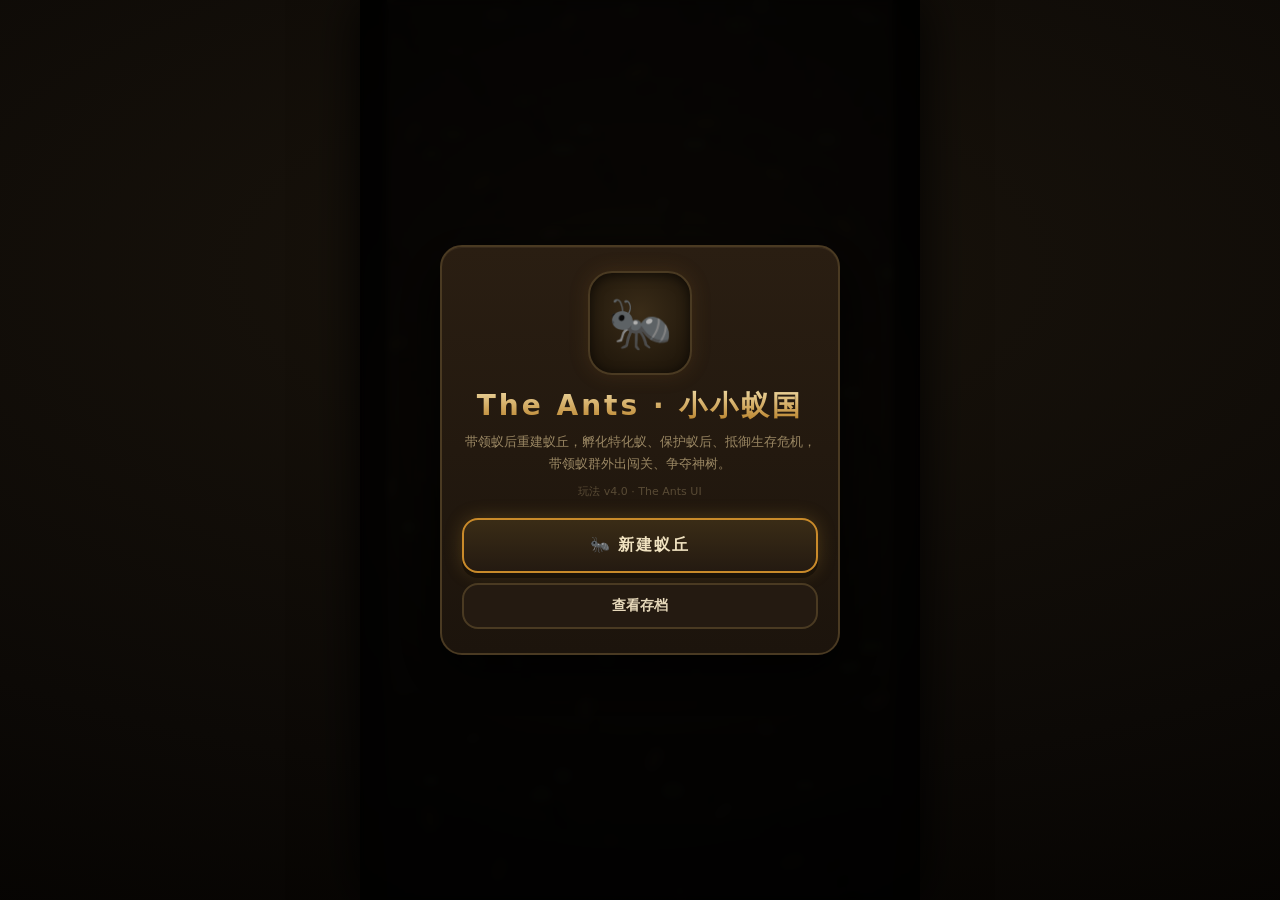
==== index.html @ 5efb3ebf "建筑只能建在已挖通道里(?v=30):泥土格不能直接建(提示先挖地道), 挖暴露面泥土→通道→建; 理顺挖/建流程" ====
<!DOCTYPE html>
<html lang="zh-CN">
<head>
<meta charset="UTF-8" />
<meta name="viewport" content="width=device-width, initial-scale=1.0, maximum-scale=1.0, user-scalable=no, viewport-fit=cover" />
<link rel="stylesheet" href="style.css?v=30" />
<title>The Ants · 小小蚁国</title>
</head>
<body>
<div id="app">
  <header id="hud" class="hidden">
    <button id="btn-back" aria-label="返回">←</button>
    <div class="stat"><span class="ico">🌿</span><b id="hud-food">0</b><i id="hud-cap"></i></div>
    <div class="stat" id="hud-w"><span class="ico">🐜</span><b id="hud-worker">0</b><i id="hud-wcap"></i></div>
    <div class="stat" id="hud-s"><span class="ico">⚔️</span><b id="hud-soldier">0</b><i id="hud-scap"></i></div>
    <div class="stat" id="hud-b"><span class="ico">🧱</span><b id="hud-blocks">0</b></div>
    <div class="stat" id="hud-j"><span class="ico">🧪</span><b id="hud-jelly">0</b></div>
    <div class="stat" id="hud-l"><span class="ico">🥚</span><b id="hud-larva">0</b></div>
    <div class="stat" id="hud-extra"></div>
  </header>

  <main id="stage">
    <canvas id="cv"></canvas>
    <div id="toast" class="toast"></div>
    <div id="overlay" class="overlay hidden"><div class="overlay-card" id="overlay-card"></div></div>
    <div id="zoomctl" class="hidden">
      <button id="z-in" aria-label="放大">＋</button>
      <button id="z-out" aria-label="缩小">－</button>
      <button id="z-reset" aria-label="复位">↺</button>
    </div>
  </main>

  <nav id="bottom" class="hidden">
    <div id="bottom-content"></div>
  </nav>
</div>
<script src="game.js?v=30"></script>
</body>
</html>
---- style.css ----
*{margin:0;padding:0;box-sizing:border-box;-webkit-tap-highlight-color:transparent;}
:root{
  --soil:#241a11;
  --page1:#15100a; --page2:#0c0906;
  --panel:#241a11; --panel2:#2e2114; --line:#4a3a22; --wood:#6a4f2a;
  --amber:#c98a2a; --amber2:#e0a845; --amber3:#8a5a18;
  --leaf:#6a7a3a; --leaf2:#4a5a28; --danger:#c04a3a;
  --ink:#e6d8ba; --muted:#9a8763;
}
html,body{height:100%;}
body{
  background:radial-gradient(120% 80% at 50% 30%,#1a140c 0%,#0c0906 70%,#060402 100%);
  background-attachment:fixed;
  color:var(--ink);
  font-family:"PingFang SC","Hiragino Sans GB","Microsoft YaHei","Nunito",system-ui,sans-serif;
  overflow:hidden; user-select:none; -webkit-user-select:none; overscroll-behavior:none; touch-action:manipulation;
}
#app{
  position:fixed; top:0; right:0; bottom:0; left:0; display:flex; flex-direction:column;
  max-width:560px; margin:0 auto; background:#14100b;
  padding-top:env(safe-area-inset-top); padding-bottom:env(safe-area-inset-bottom);
  box-shadow:0 0 50px rgba(0,0,0,.9);
}
.hidden{display:none !important;}

/* HUD（暗色资源条） */
#hud{
  display:flex; align-items:center; gap:6px; padding:8px 10px;
  background:linear-gradient(180deg,#241a11,#1a120a); border-bottom:1px solid var(--line);
  box-shadow:0 3px 12px rgba(0,0,0,.6); z-index:5; flex:0 0 auto;
}
.stat{
  display:flex; align-items:center; gap:3px; font-size:13px; line-height:1;
  padding:6px 8px; background:#2e2114; border:1px solid var(--line); border-radius:11px;
  color:var(--ink); white-space:nowrap; box-shadow:0 2px 4px rgba(0,0,0,.4);
}
.stat .ico{font-size:12px;}
.stat b{color:var(--amber2); font-weight:800;}
.stat i{font-style:normal; color:var(--muted); font-size:10px;}
#hud-extra{color:var(--muted); font-size:11px; margin-left:auto; font-weight:600;}
#btn-back{
  background:#2e2114; color:var(--ink); border:1px solid var(--line); border-radius:11px;
  width:34px; height:34px; font-size:16px; cursor:pointer; flex:0 0 auto;
  box-shadow:0 2px 4px rgba(0,0,0,.5);
}
#btn-back:active{transform:scale(.92);}

/* stage */
#stage{position:relative; flex:1 1 auto; min-height:0; overflow:hidden; background:#0a0704;}
#cv{display:block; width:100%; height:100%; touch-action:none;}
/* 地图缩放控件 */
#zoomctl{position:absolute; right:8px; bottom:10px; display:flex; flex-direction:column; gap:6px; z-index:6;}
#zoomctl button{width:34px; height:34px; border-radius:50%; border:1.5px solid rgba(201,130,26,.5); background:rgba(20,14,8,.82); color:#e8d4a8; font-size:17px; line-height:1; cursor:pointer; padding:0; box-shadow:0 2px 6px rgba(0,0,0,.5);}
#zoomctl button:active{background:rgba(60,44,20,.92);}

.toast{
  position:absolute; left:50%; top:12%; transform:translate(-50%,-6px);
  background:rgba(15,10,6,.92); border:1px solid var(--amber3); color:#e0b860;
  font-size:13px; font-weight:700; padding:8px 16px; border-radius:20px; opacity:0; pointer-events:none;
  transition:opacity .22s, transform .22s; white-space:nowrap; z-index:8;
  box-shadow:0 4px 16px rgba(0,0,0,.6);
}
.toast.show{opacity:1; transform:translate(-50%,0);}

/* overlay（暗卡片） */
.overlay{
  position:absolute; top:0; right:0; bottom:0; left:0; display:flex; align-items:center; justify-content:center;
  background:rgba(0,0,0,.66); backdrop-filter:blur(3px); z-index:20; padding:16px;
}
.overlay-card{
  width:min(400px,96%); max-height:90%; overflow-y:auto; text-align:center; padding:24px 20px;
  background:linear-gradient(180deg,#2a1e12,#1c140c); border:2px solid var(--line); border-radius:22px;
  box-shadow:0 20px 50px rgba(0,0,0,.8), inset 0 1px 0 rgba(255,220,160,.06);
}
.overlay-card h1{
  font-size:28px; letter-spacing:3px; margin-bottom:6px; font-weight:900;
  background:linear-gradient(180deg,#f0dca8,#b57a1e); -webkit-background-clip:text; background-clip:text; color:transparent;
}
.overlay-card h2{font-size:20px; color:var(--amber2); margin-bottom:10px; letter-spacing:1px; font-weight:800;}
.overlay-card .sub{color:var(--muted); font-size:13px; line-height:1.7; margin-bottom:16px;}
.overlay-card .art{
  width:104px; height:104px; margin:0 auto 12px; border-radius:24px;
  background:radial-gradient(circle at 50% 40%,#3a2c18,#1a1208); border:2px solid var(--line);
  display:flex; align-items:center; justify-content:center; font-size:52px;
  box-shadow:inset 0 2px 12px rgba(0,0,0,.6), 0 0 20px rgba(150,100,40,.2);
}
.big-btn{
  display:block; width:100%; padding:15px; margin-top:10px;
  background:linear-gradient(180deg,#3a2c16,#241a11); color:#f0e2c0; border:2px solid var(--amber); border-radius:16px;
  font-size:16px; font-weight:900; letter-spacing:2px; cursor:pointer;
  box-shadow:0 5px 0 #1a1208, 0 0 18px rgba(200,150,50,.25);
}
.big-btn:active{transform:translateY(3px); box-shadow:0 2px 0 #1a1208;}
.ghost-btn{
  display:block; width:100%; padding:12px; margin-top:10px; background:#241a11;
  color:var(--ink); border:2px solid var(--line); border-radius:16px; font-size:14px; font-weight:700; cursor:pointer;
}
.ghost-btn:active{transform:scale(.98);}

/* lists（保存 / 关卡 / 升级） */
.list{display:flex; flex-direction:column; gap:9px; margin-bottom:6px;}
.row-item{
  display:flex; align-items:center; gap:12px; padding:12px 14px; text-align:left;
  background:#241a11; border:2px solid var(--line); border-radius:15px; cursor:pointer;
  box-shadow:0 2px 6px rgba(0,0,0,.5);
}
.row-item:active{transform:scale(.985);}
.row-item.locked{opacity:.4; pointer-events:none;}
.row-item .dot{width:22px;height:22px;border-radius:50%; flex:0 0 auto; border:2px solid rgba(0,0,0,.4);}
.row-item .r-info{flex:1; min-width:0;}
.row-item .r-name{font-size:14px; color:var(--ink); white-space:nowrap; overflow:hidden; text-overflow:ellipsis; font-weight:700;}
.row-item .r-sub{font-size:11px; color:var(--muted); margin-top:2px;}
.row-item .r-tag{font-size:13px; color:var(--amber2); font-weight:800;}

/* color picker */
.swatches{display:flex; flex-wrap:wrap; gap:14px; justify-content:center; margin:14px 0 6px;}
.swatch{
  width:58px; height:58px; border-radius:18px; border:3px solid rgba(0,0,0,.5);
  cursor:pointer; position:relative; box-shadow:0 3px 6px rgba(0,0,0,.5);
}
.swatch.active{border-color:var(--amber2); box-shadow:0 0 16px rgba(200,150,50,.5);}
.swatch span{position:absolute; bottom:-18px; left:0; right:0; font-size:10px; color:var(--muted);}

/* bottom panel（暗色底部操作栏） */
#bottom{
  flex:0 0 auto; background:linear-gradient(180deg,#241a11,#1a120a);
  border-top:1px solid var(--line); padding:8px 10px calc(8px + env(safe-area-inset-bottom));
  z-index:6; max-height:42vh; overflow-y:auto; color:var(--ink);
  box-shadow:0 -4px 16px rgba(0,0,0,.5);
}
.panel-row{display:flex; gap:6px; margin-bottom:6px;}
.panel-row:last-child{margin-bottom:0;}
.pbtn{
  flex:1; min-width:0; display:flex; flex-direction:column; align-items:center; justify-content:center;
  background:#241a11; border:1.5px solid var(--line); border-radius:13px;
  color:var(--ink); cursor:pointer; padding:7px 4px; gap:1px;
  box-shadow:0 2px 4px rgba(0,0,0,.4);
}
.pbtn:active{transform:scale(.97);}
.pbtn.disabled{filter:grayscale(.6) brightness(.75); opacity:.5;}
.pbtn .p-ico{font-size:15px; line-height:1;}
.pbtn .p-nm{font-size:10px; white-space:nowrap; font-weight:700; color:var(--ink);}
.pbtn .p-cost{font-size:9px; color:var(--muted);}
.pbtn.active{background:linear-gradient(180deg,#5a4420,#3a2a12); border-color:var(--amber); box-shadow:0 0 14px rgba(200,150,50,.4);}
.pbtn.active .p-nm{color:#f0e2c0;}
.pbtn.active .p-cost{color:var(--amber2);}
.panel-row.main-tabs{margin-top:4px;}
.pbtn.mtab{padding:9px 4px;}
.pbtn.mtab .p-ico{font-size:17px;}
.pbtn.mtab .p-nm{font-size:12px; font-weight:800;}
.pbtn.mtab.active{background:linear-gradient(180deg,#5a4420,#3a2a12); border-color:var(--amber); color:#f0e2c0; box-shadow:0 0 14px rgba(200,150,50,.4);}

/* squad row */
.squads{display:flex; gap:6px;}
.sq{
  flex:1; padding:8px 0; background:#241a11; border:1.5px solid var(--line); border-radius:13px;
  color:var(--muted); font-size:14px; font-weight:800; cursor:pointer; position:relative;
}
.sq.active{background:linear-gradient(180deg,#5a4420,#3a2a12); color:#f0e2c0; border-color:var(--amber);}
.sq .sq-n{position:absolute; top:2px; right:4px; font-size:8px; font-weight:400; color:var(--muted);}
.sq.on{box-shadow:inset 0 -3px 0 rgba(200,150,50,.55);}

.sq-opts{display:flex; gap:6px; align-items:stretch;}
.tog{
  flex:1; display:flex; align-items:center; justify-content:center; gap:4px; padding:7px 4px;
  background:#241a11; border:1.5px solid var(--line); border-radius:13px; color:var(--muted);
  font-size:11px; font-weight:700; cursor:pointer;
}
.tog.on{background:#2e3a1e; border-color:#6a8a3a; color:#bcd08a;}
.tog.off{background:#3a1e18; border-color:#a04a3a; color:#d08a7a;}
.maxctl{display:flex; align-items:center; gap:4px; background:#241a11; border:1.5px solid var(--line); border-radius:13px; padding:2px 4px;}
.maxctl button{width:22px;height:24px;background:#2e2114;border:1px solid var(--line);border-radius:8px;color:var(--ink);cursor:pointer;font-size:12px;font-weight:800;}
.maxctl span{font-size:11px; color:var(--muted); min-width:30px; text-align:center; font-weight:700;}

.hint{font-size:10px; color:var(--muted); text-align:center; margin-top:5px; line-height:1.5;}

/* upgrade panel（暗卡片） */
.upg-list{display:flex; flex-direction:column; gap:8px;}
.upg{display:flex; align-items:center; gap:10px; padding:10px 12px; background:#241a11; border:1.5px solid var(--line); border-radius:14px;}
.upg .u-info{flex:1; text-align:left;}
.upg .u-name{font-size:13px; font-weight:700; color:var(--ink);}
.upg .u-sub{font-size:11px; color:var(--muted); margin-top:2px;}
.upg button{padding:8px 12px; border-radius:10px; border:2px solid var(--amber); background:linear-gradient(180deg,#3a2c16,#241a11); color:#f0e2c0; font-size:12px; font-weight:800; cursor:pointer;}
.upg button:disabled{opacity:.4;}

/* 章节分组头 */
.chap-hd{font-size:12px; font-weight:800; color:#c9821a; letter-spacing:1px; padding:12px 4px 5px; text-align:left;}
.chap-hd:first-child{padding-top:2px;}
.row-item.locked{opacity:.42;}
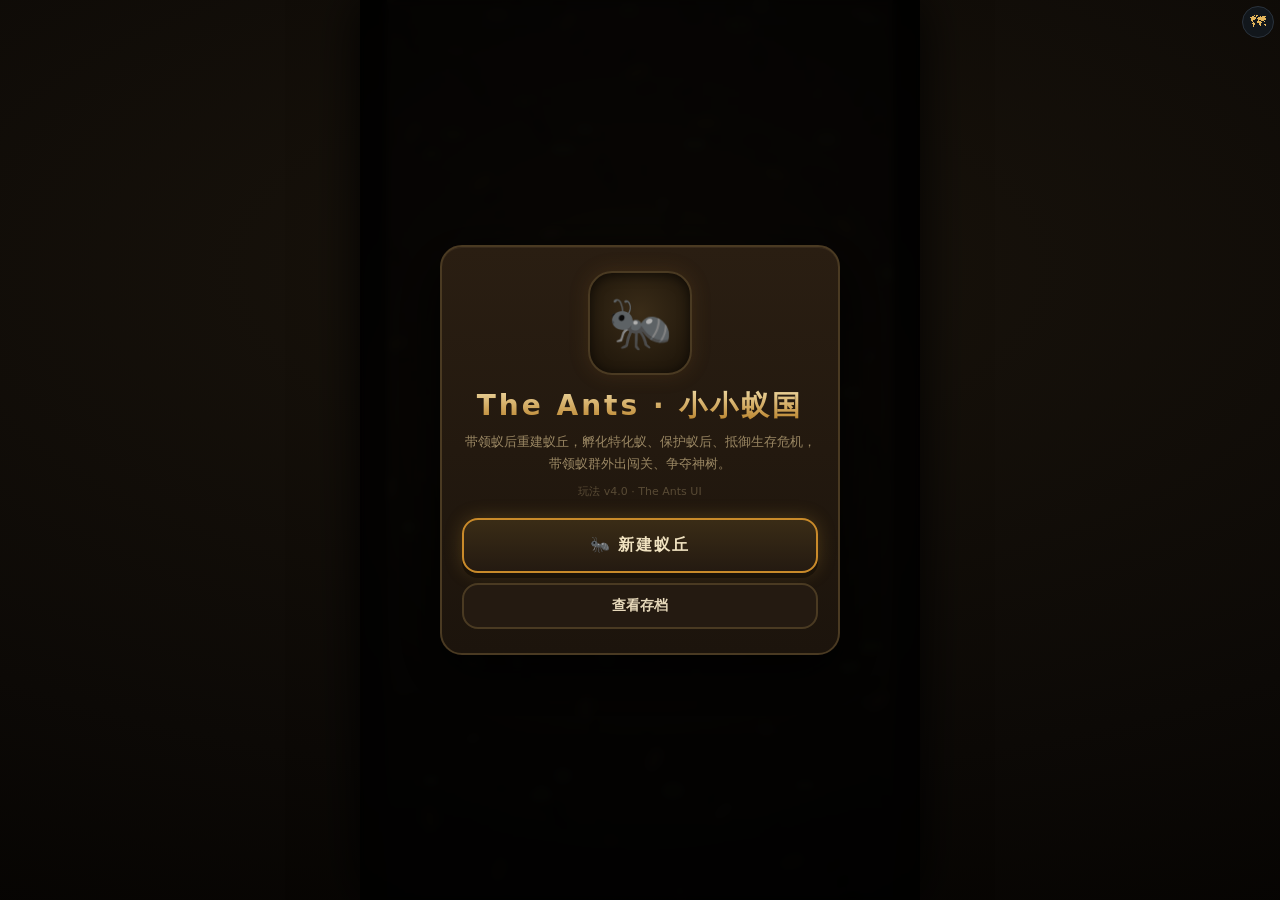
==== commit 993f0b97: "备份检查点: v46~v55 —— 地图编辑器 / 拖拽挖地道(自动接格·死亡接力) / 黑暗蚁群(未挖土黑) / 信息素组(物理隔离自动成组) / 信息素全运动 - v46/47: 地图编辑器 ma" ====
--- a/index.html
+++ b/index.html
@@ -3,7 +3,7 @@
 <head>
 <meta charset="UTF-8" />
 <meta name="viewport" content="width=device-width, initial-scale=1.0, maximum-scale=1.0, user-scalable=no, viewport-fit=cover" />
-<link rel="stylesheet" href="style.css?v=30" />
+<link rel="stylesheet" href="style.css?v=55" />
 <title>The Ants · 小小蚁国</title>
 </head>
 <body>
@@ -24,16 +24,22 @@
     <div id="toast" class="toast"></div>
     <div id="overlay" class="overlay hidden"><div class="overlay-card" id="overlay-card"></div></div>
     <div id="zoomctl" class="hidden">
+      <button id="z-phel" aria-label="删除信息素" style="display:none">✕</button>
       <button id="z-in" aria-label="放大">＋</button>
       <button id="z-out" aria-label="缩小">－</button>
       <button id="z-reset" aria-label="复位">↺</button>
     </div>
+    <button id="mapedit-entry" aria-label="地图编辑器" title="地图编辑器" onclick="location.href='map_editor.html'" style="position:fixed;top:6px;right:6px;z-index:50;width:32px;height:32px;border-radius:50%;background:rgba(20,26,33,.82);border:1px solid #2a333d;color:#e4b65c;font-size:16px;line-height:1;">🗺</button>
   </main>
 
   <nav id="bottom" class="hidden">
     <div id="bottom-content"></div>
   </nav>
 </div>
-<script src="game.js?v=30"></script>
+<script src="maps/level-1-1.js?v=55"></script>
+<script src="maps/level-1-2.js?v=55"></script>
+<script src="maps/level-2-1.js?v=55"></script>
+<script src="maps/level-2-2.js?v=55"></script>
+<script src="game.js?v=55"></script>
 </body>
 </html>
--- a/style.css
+++ b/style.css
@@ -52,6 +52,8 @@
 #zoomctl{position:absolute; right:8px; bottom:10px; display:flex; flex-direction:column; gap:6px; z-index:6;}
 #zoomctl button{width:34px; height:34px; border-radius:50%; border:1.5px solid rgba(201,130,26,.5); background:rgba(20,14,8,.82); color:#e8d4a8; font-size:17px; line-height:1; cursor:pointer; padding:0; box-shadow:0 2px 6px rgba(0,0,0,.5);}
 #zoomctl button:active{background:rgba(60,44,20,.92);}
+#z-phel{border-color:rgba(220,90,70,.75); color:#f2cab6; background:rgba(44,14,10,.86); font-size:15px;}
+#z-phel:active{background:rgba(80,26,18,.95);}
 
 .toast{
   position:absolute; left:50%; top:12%; transform:translate(-50%,-6px);
